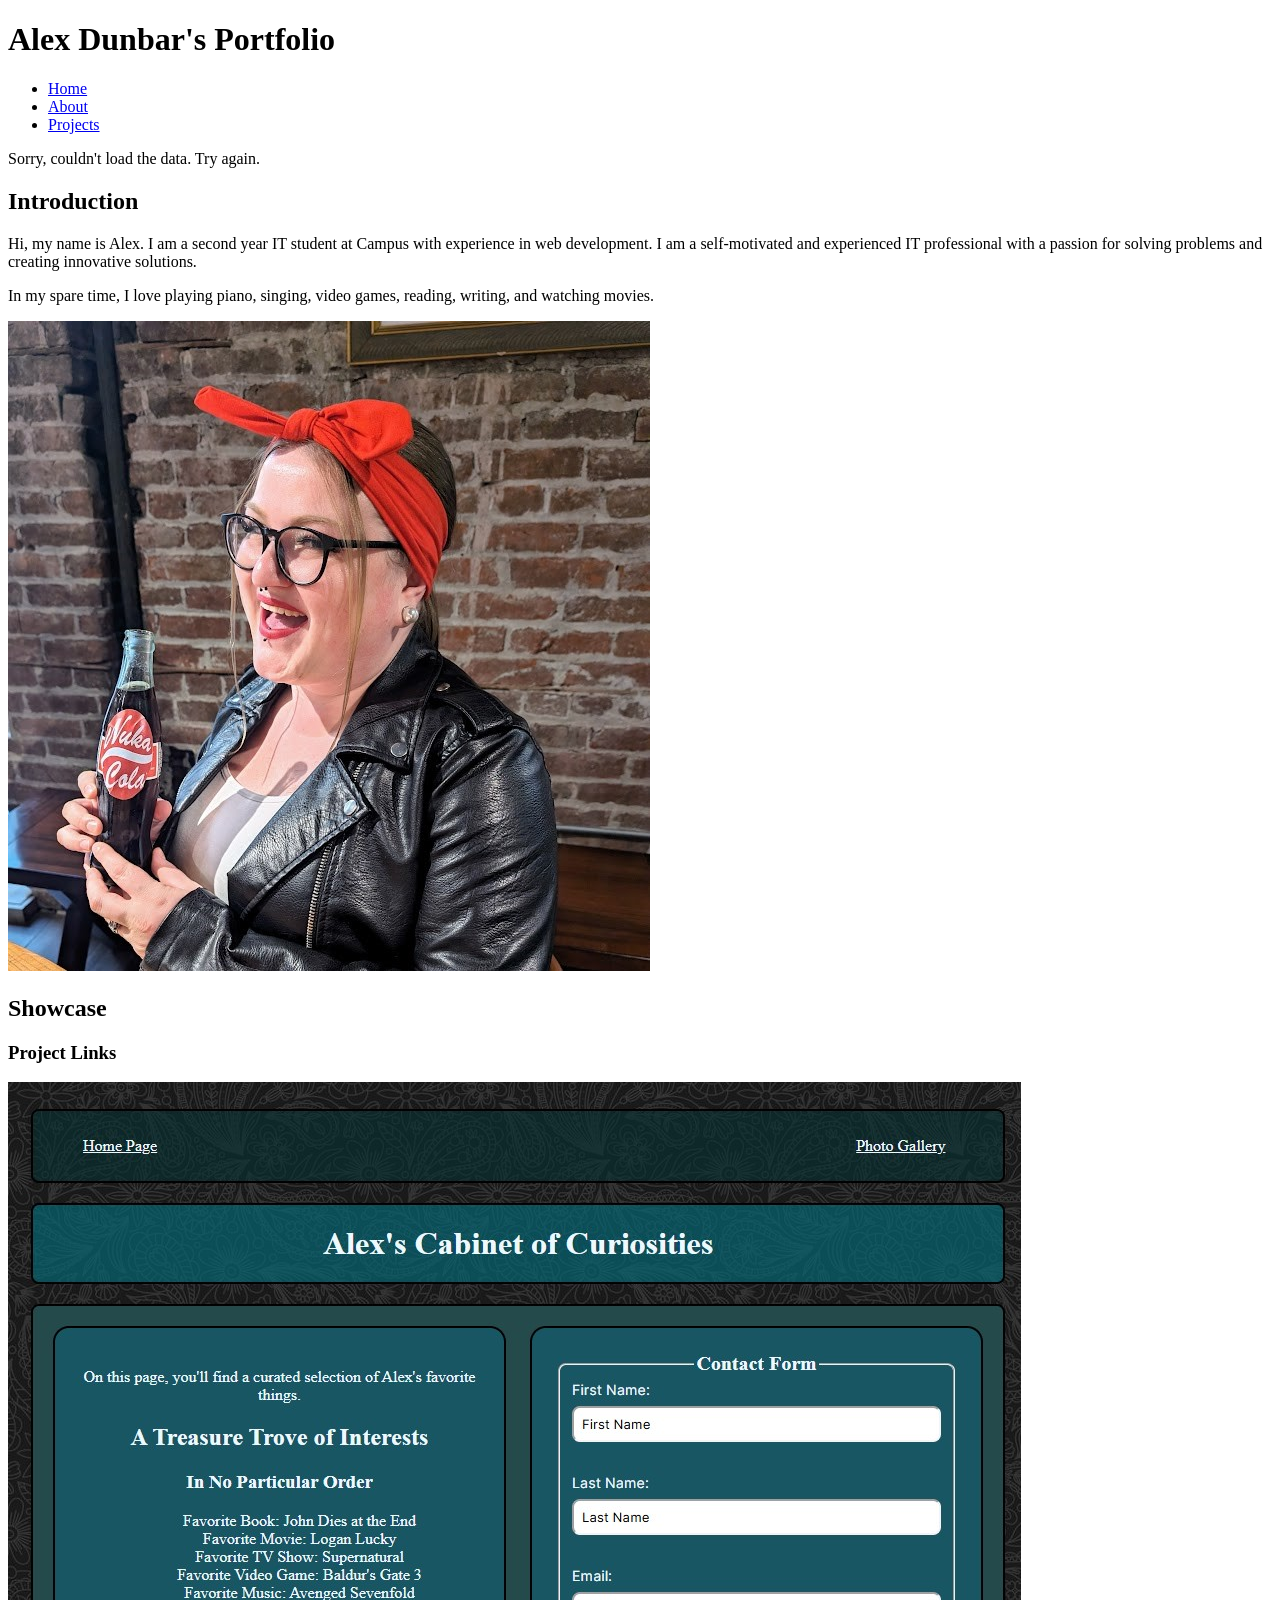
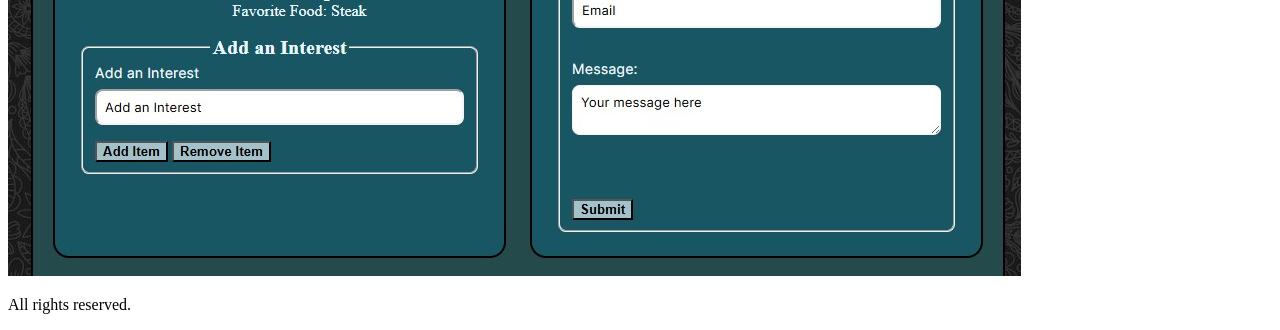
==== index.html @ 71984332 "Add initial portfolio website structure with About, Projects, and Contact sections, including styles" ====
<!DOCTYPE html>
<html lang="en">
    <head>
        <meta charset="UTF-8">
        <meta name="viewport" content="width=device-width, initial-scale=1.0">
            <title>Portfolio</title>
                <link rel="preconnect" href="https://fonts.googleapis.com">
                <link rel="preconnect" href="https://fonts.gstatic.com" crossorigin>  
                <link href="https://fonts.googleapis.com/css2?family=Inter:ital,opsz,wght@0,14..32,100..900;1,14..32,100..900&family=Lora:ital,wght@0,400..700;1,400..700&family=Roboto:ital,wght@0,100..900;1,100..900&display=swap" rel="stylesheet">
                <link href="https://fonts.googleapis.com/css2?family=Lora:ital,wght@0,400..700;1,400..700&family=Roboto:ital,wght@0,100..900;1,100..900&display=swap" rel="stylesheet">
                <link rel="stylesheet" href="style5.css">
                <script src="script.js" defer></script>
    </head>
        <body class="two-column-page" >   
             <header>
                <p class="title-text"><h1>Alex Dunbar's Portfolio</h1></p>
                <ul class="navigation">
                    <li><a class="navbutton" href="index5.html">Home</a></li>
                    <li><a class="navbutton" href="about5.html">About</a></li>                       
                    <li><a class="navbutton" href="work5.html">Projects</a></li>
                </ul>
                <div id="weather">
                    <span id="weather-result"></span>
                </div>
            </header>                 
        <main>
            <section id="main">
                <div class="content">
                    <article class="introduction">    
                        <h2>Introduction</h2>
                            <p>Hi, my name is Alex. I am a second year IT student at Campus with experience in web development. I am a self-motivated and experienced IT professional with a passion for solving problems and creating innovative solutions.</p>
                            <p>In my spare time, I love playing piano, singing, video games, reading, writing, and watching movies.</p>
                                <div class="intro-image-container">
                                    <img src="assets/intro-photo.JPG" alt="Photo of a woman smiling with a soda">
                                </div>
                    </article>       
                     <article class="showcase">       
                        <h2>Showcase</h2>
                            <div class="showcase-gallery">
                                <h3>Project Links</h3>
                                <div class="image-container">
                                    <a href="https://adunbar92.github.io/Web-Development-Project/Homework%208/index8.html"><img src="assets/showcase1.jpg" alt="personal interest list and contact page example"></a>   
                                </div>
                                </div>
                    </article>     
            </div>
                </section>
        </main>
            <footer class="footer">
                <p>All rights reserved.</p>
            </footer>
        </body>
</html>
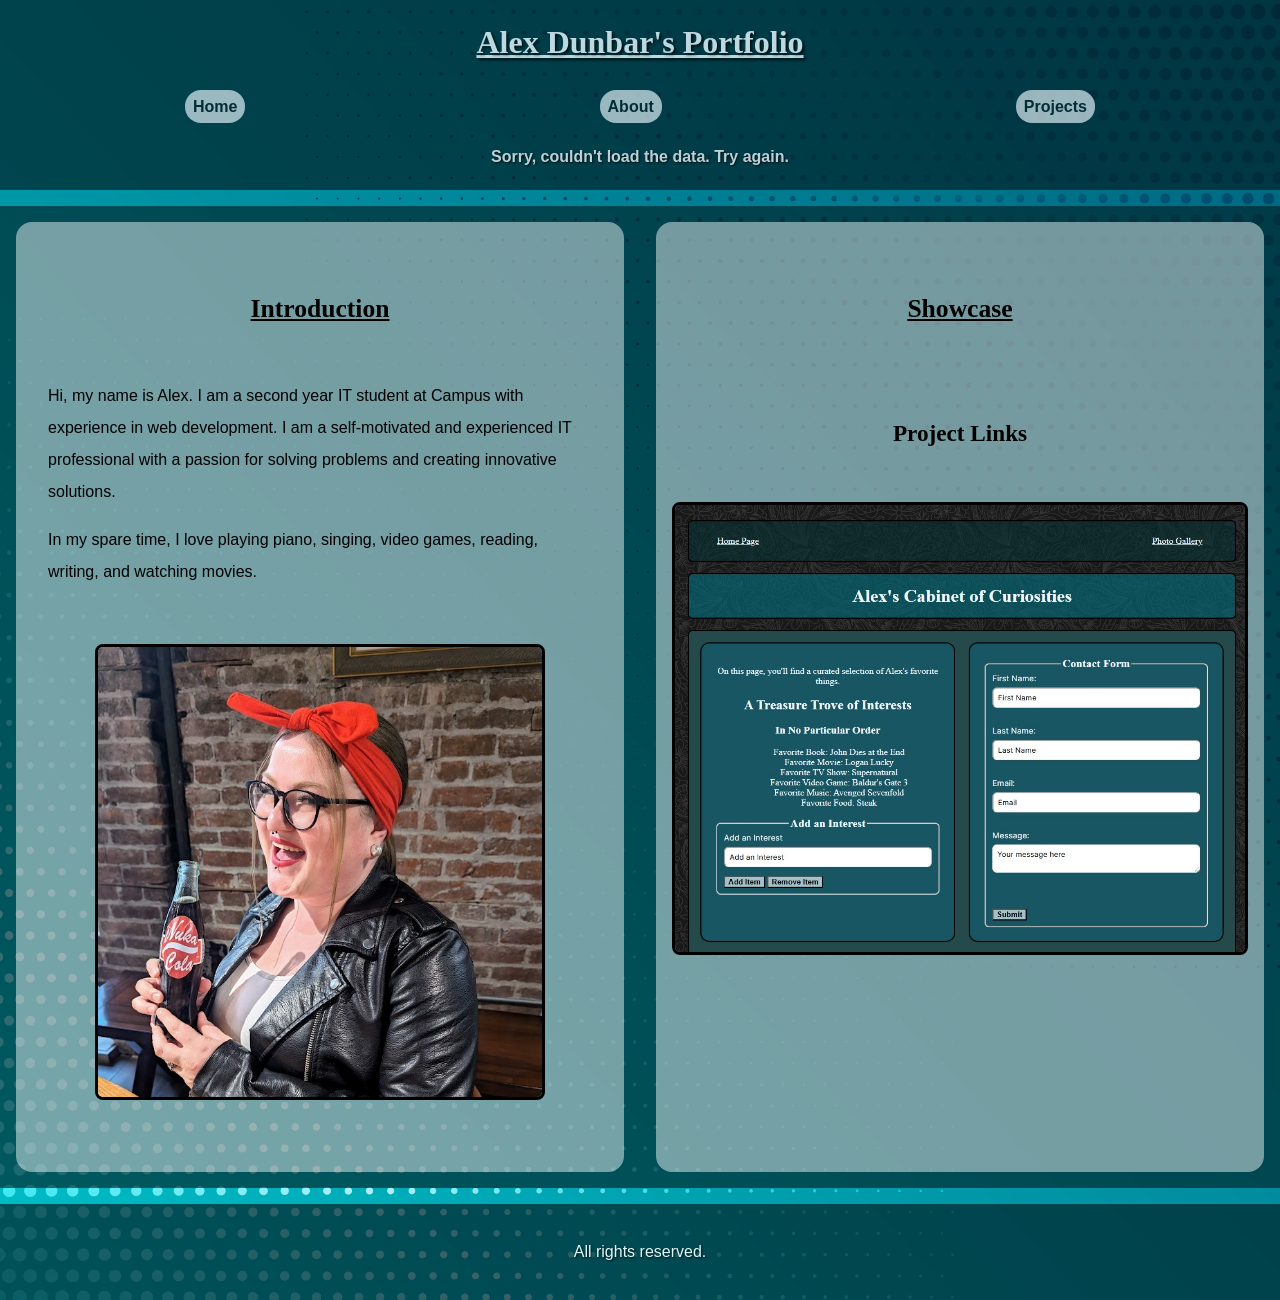
==== commit 44914442: "Update stylesheet links and navigation paths in portfolio pages" ====
--- a/index.html
+++ b/index.html
@@ -8,16 +8,16 @@
                 <link rel="preconnect" href="https://fonts.gstatic.com" crossorigin>  
                 <link href="https://fonts.googleapis.com/css2?family=Inter:ital,opsz,wght@0,14..32,100..900;1,14..32,100..900&family=Lora:ital,wght@0,400..700;1,400..700&family=Roboto:ital,wght@0,100..900;1,100..900&display=swap" rel="stylesheet">
                 <link href="https://fonts.googleapis.com/css2?family=Lora:ital,wght@0,400..700;1,400..700&family=Roboto:ital,wght@0,100..900;1,100..900&display=swap" rel="stylesheet">
-                <link rel="stylesheet" href="style5.css">
+                <link rel="stylesheet" href="style.css">
                 <script src="script.js" defer></script>
     </head>
         <body class="two-column-page" >   
              <header>
                 <p class="title-text"><h1>Alex Dunbar's Portfolio</h1></p>
                 <ul class="navigation">
-                    <li><a class="navbutton" href="index5.html">Home</a></li>
-                    <li><a class="navbutton" href="about5.html">About</a></li>                       
-                    <li><a class="navbutton" href="work5.html">Projects</a></li>
+                    <li><a class="navbutton" href="index.html">Home</a></li>
+                    <li><a class="navbutton" href="about.html">About</a></li>                       
+                    <li><a class="navbutton" href="work.html">Projects</a></li>
                 </ul>
                 <div id="weather">
                     <span id="weather-result"></span>
--- a/style.css
+++ b/style.css
@@ -0,0 +1,436 @@
+* {
+    box-sizing: border-box;
+}
+
+.navigation {
+    display: flex;
+    flex-direction: row;
+    justify-content: space-around;
+    gap: 0px;
+    list-style: none;
+    padding: 0;
+}
+
+
+.submit{
+    padding: 8px;
+    background-color: rgba(223, 240, 245, 0.692);
+    margin-top: 8px;
+    font-weight: bold;
+    border-radius: 16px;
+    font-size: .8rem;
+    border: none;
+    border-radius: 16px;
+}
+
+.submit:hover {
+background-color: rgb(0, 33, 39);
+color: rgba(223, 240, 245, 0.842);  
+}
+
+.navbutton {
+    padding: 8px;
+    background-color: rgba(223, 240, 245, 0.692);
+    margin-top: 16px;
+    font-weight: bold;
+    border-radius: 16px;
+    font-size: .8rem;
+}
+
+.navbutton:hover{
+background-color: rgb(0, 33, 39);
+color: rgba(223, 240, 245, 0.842);
+font-weight: bold;
+}
+
+
+header {
+    background-color:rgba(0, 33, 39, 0.685);
+    width: 100%;
+    font-family: "roboto", sans-serif;
+    padding: 8px; margin: 0 auto 16px auto;
+    
+}
+
+
+h1 {
+    font-family: "lora", serif;
+    font-size: 1.5rem;
+    text-align: center;
+    font-weight: bold;
+    color: rgba(191, 219, 228, 0.986);
+    margin-top:0;
+    padding-bottom: 16px;
+    text-decoration: underline; 
+    text-shadow: 2px 2px 3px rgba(0, 0, 0, 0.747);
+    
+}
+
+
+h2 {
+    font-family: "lora", serif;
+    font-size: 1.25rem;
+    text-decoration: underline;
+    text-align: center;
+}
+
+h3 { 
+    font-family: "lora", serif;
+    font-size: 1.1rem;
+    text-align: center;   
+}
+
+a {
+    color: rgb(2, 45, 53);
+    text-decoration: none;
+}
+
+div.content {
+    display: grid;
+    grid-template-columns: 1fr;
+    gap: 8px;
+    margin: 0;
+
+}
+
+#weather {
+    display: flex;
+    justify-content: center;
+    padding:16px;
+    font-size: 1rem;
+    color: rgba(223, 240, 245, 0.842);
+    text-shadow: 1px 1px 2px rgba(0, 0, 0, 0.747);
+    font-weight: bold;
+}
+
+#weather-result {
+ font-size: 1rem;
+}
+
+#contact-form {
+    display: flex;
+    flex-direction: column;
+    width: 100%;
+    max-width: 400px;
+    margin: 32px auto;
+
+}
+
+main {
+    background-color:rgba(0, 33, 39, 0.637);
+    margin: 16px auto;
+    padding: 8px;
+    align-items: center;
+}
+
+div.gallery-background {
+    padding: 8px;
+    margin: 8px;
+    background-color: lab(99.64% -1.63 -0.58 / 0.466);
+    border-radius: 16px;
+
+
+}
+
+.personal-image-gallery {
+    display: flex;
+    flex-wrap: wrap;
+    justify-content: center;
+    gap: 16px;
+    width: 100%;
+}
+
+.personal-image-gallery img {
+    width: 100%;
+    max-width: 300px;
+    height: auto;
+    border-radius: 8px;
+    border: 3px solid black;
+}
+
+.portfolio-gallery, .showcase-gallery {
+    display: flex;
+    flex-wrap: wrap;
+    justify-content: center;
+    gap: 32px;
+    max-width: 900px;
+    margin: 0 auto;
+}
+
+.portfolio-gallery a, .showcase-gallery a {
+    width: 100%;
+    max-width: 400px;
+}
+
+.portfolio-gallery img, .showcase-gallery img{
+    display: block;
+    width: 100%;
+    height: auto;
+    border-radius: 8px;
+    border: 3px;
+    border-style: solid;
+    border-color: black;
+}
+
+
+.intro-image-container{
+    display: flex;
+    justify-content: center;
+    margin: 56px auto;
+    
+}
+
+.intro-image-container img{
+    width: 100%;
+    max-width: 450px;
+    height: auto;
+    border-radius: 8px;
+    border: 3px;
+    border-style: solid;
+    border-color: black;
+}
+
+.showcase-gallery {
+    padding-top: 16px;
+}
+
+
+div.error-message {
+    font-family: "inter", sans-serif;
+    padding: 8px;
+    text-align: center;
+    color: rgb(218, 8, 8);
+    font-weight: bold;
+}
+
+.error-message:empty {
+    display: none;
+}
+
+div.success-message {
+    font-family: "inter", sans-serif;
+    padding: 8px;
+    margin: 0 auto 8px auto;
+    color: green;
+    font-weight: bold;
+}
+
+.footer {
+    text-align: center;
+    background-color: rgba(0, 33, 39, 0.61);
+    width: 100%;
+    padding: 16px;
+    background-color:rgba(0, 33, 39, 0.685);
+    font-family: "roboto", sans-serif;
+}
+
+.footer p {
+    color: rgb(221, 247, 248);
+    text-shadow: 1px 1px 2px rgba(0, 0, 0, 0.747);
+}
+
+body {
+    min-height: 100vh;
+    background-image: url("assets/10802.jpg");
+    background-size: cover;
+    background-position: center;
+    background-repeat: no-repeat;
+    margin: 0;
+    padding: 0;
+}
+
+p { 
+    font-family: "inter", sans-serif;
+    font-size: .9rem;
+    line-height: 2;
+}
+
+.contact ul {
+    list-style: none;
+    font-family: "inter", sans-serif;
+    padding: 0;
+}
+
+.contact-instructions {
+    font-family: "inter", sans-serif;
+    font-size: 1rem;
+    line-height: 2;
+    width: 100%;
+    max-width: 400px;
+    margin: 0 auto 8px auto;
+}
+
+.skills {
+    font-family: "lora", serif;
+    text-decoration: underline;
+    text-align: center;
+}
+
+.skills-list {
+    display: grid;
+    grid-template-columns: auto auto;
+    justify-content: center;
+    column-gap: 30px;
+    font-size: .9rem;
+    row-gap: 4px;
+    list-style: none;
+    font-family: "inter", sans-serif;
+    padding: 0;
+}
+
+article {
+    padding: 16px;
+    margin: 8px;
+    background-color: lab(99.64% -1.63 -0.58 / 0.466);
+    border-radius: 16px;
+
+}
+
+fieldset legend {
+    font-family: "lora", serif;
+    font-size: 1.25rem;
+    text-align: center;
+    font-weight: bold;
+}
+
+
+input, textarea {
+    font-family: "inter", sans-serif;
+    border-color: rgb(245, 243, 243);
+    border-radius: 8px;
+    padding: 8px;
+    margin: 8px 0 8px 0;
+    width: 100%;
+    max-width: 400px;
+    align-self: center;
+}
+
+label {
+    font-family: "inter", sans-serif;
+    font-size: .9rem;
+    margin: 4px 0 4px 0;
+    
+}
+
+
+input::placeholder, textarea::placeholder {
+    color:black;
+}
+
+@media (min-width: 768px) {
+
+.navbutton, .submit{
+font-size: .9rem;
+}
+
+h1 {
+    font-size: 1.8rem;
+    
+}
+
+h2 {
+    font-size: 1.45rem;
+;
+}
+
+h3 { 
+    font-size: 1.2rem; 
+}
+
+#contact-form {
+    margin-top: 48px;
+}
+
+
+.personal-image-gallery img {
+    max-width: 350px;
+    margin: 16px 0;
+}
+
+.two-column-page div.content {
+    display: grid;
+    grid-template-columns: 1fr 1fr;
+    gap: 16px;
+}
+
+.sidebar #main { 
+    display: grid; 
+    grid-template-columns: 1fr; 
+}
+
+.sidebar #main .content {
+grid-template-columns: 1fr 1fr;
+}
+
+.portfolio-gallery a {
+    width: calc(50% - 8px);
+}
+}
+
+@media (min-width: 1200px) {
+
+.sidebar #main .about {
+    display: grid;
+}
+
+#contact-form {
+    margin-top: 56px;
+}
+
+
+.navbutton, .submit{
+font-size: 1rem;
+}
+
+h1 {
+    font-size: 2rem;
+    
+}
+
+h2 {
+    font-size: 1.6rem;
+    padding: 16px 8px;
+    margin: 40px;
+;
+}
+
+h3 { 
+    font-size: 1.45rem; 
+}
+
+p {
+
+    font-size: 1rem;
+    margin: 16px;
+}
+
+.skills {
+
+    margin-top: 96px;
+
+}
+
+.skills-list {
+    font-size: 1rem;
+    column-gap: 80px;
+    row-gap: 8px;
+}
+
+.sidebar #main { 
+    display: grid; 
+    grid-template-columns: 2fr 1fr; 
+    gap: 16px;
+}
+
+.sidebar #main .content{
+    grid-template-columns: 1fr;
+}
+
+.personal-image-gallery img {
+    max-width: 350px;
+    margin: 32px 0;
+}
+
+}
+
+ 
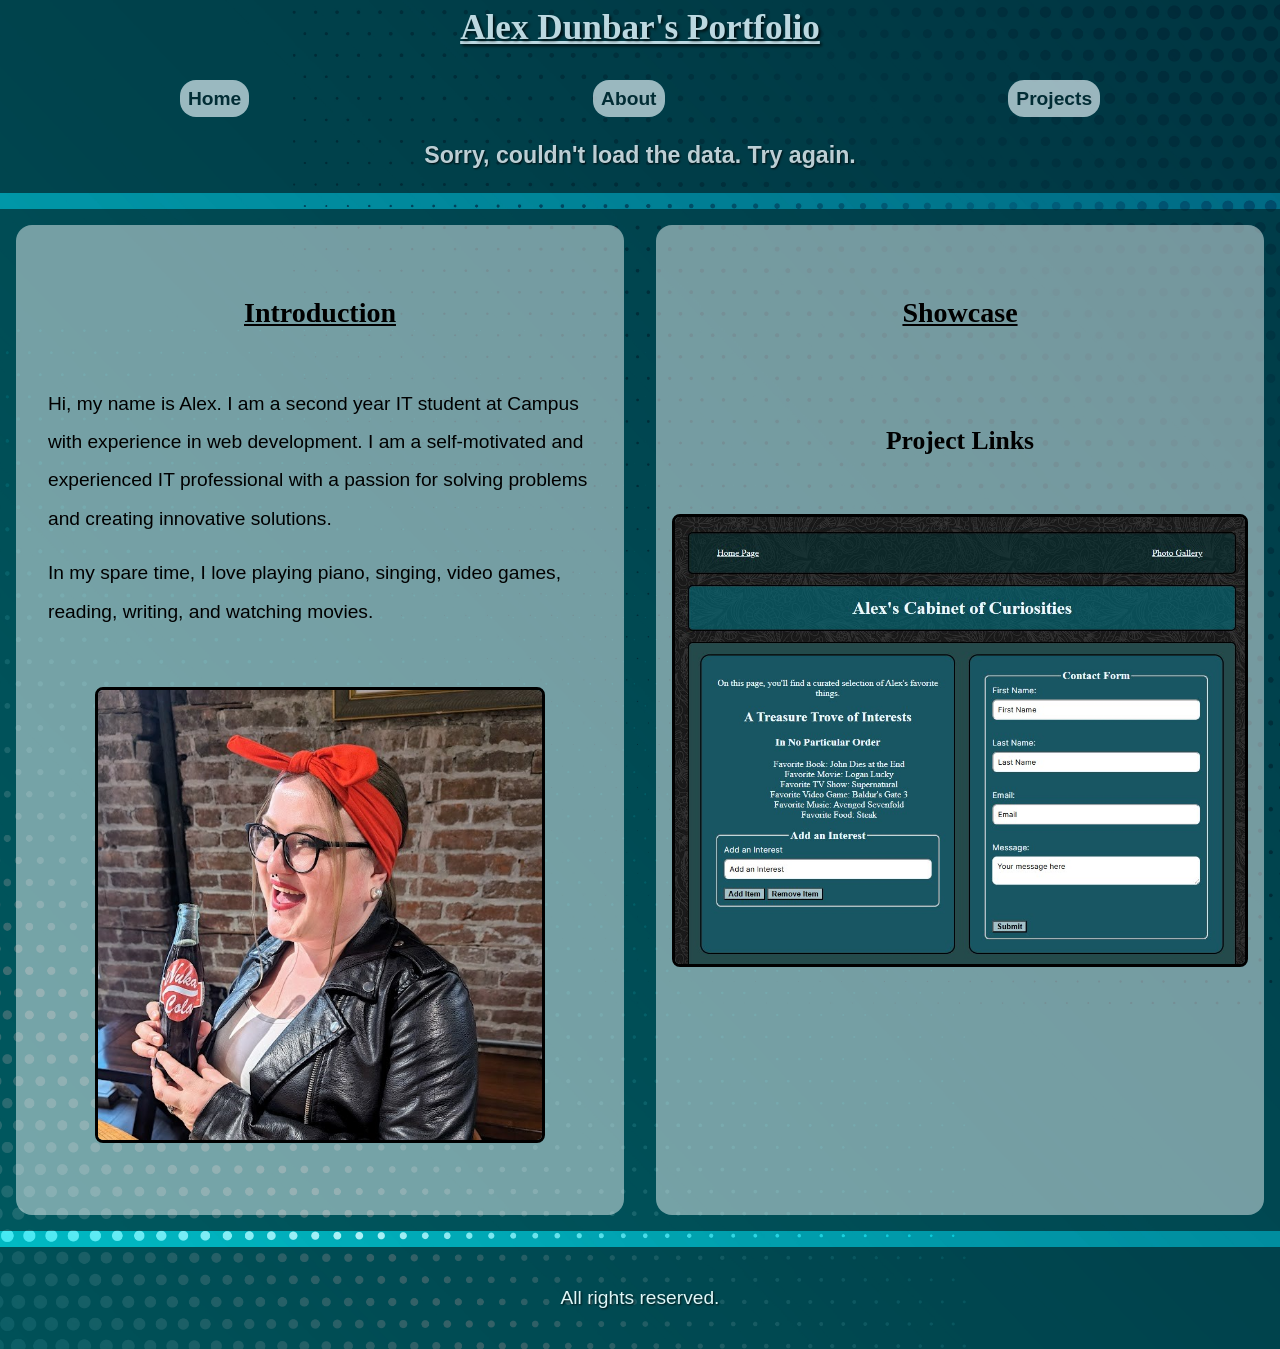
==== commit 7e5c401c: "Refactor header structure in HTML files for improved semantics and accessibility" ====
--- a/index.html
+++ b/index.html
@@ -13,12 +13,13 @@
     </head>
         <body class="two-column-page" >   
              <header>
-                <p class="title-text"><h1>Alex Dunbar's Portfolio</h1></p>
-                <ul class="navigation">
-                    <li><a class="navbutton" href="index.html">Home</a></li>
-                    <li><a class="navbutton" href="about.html">About</a></li>                       
-                    <li><a class="navbutton" href="work.html">Projects</a></li>
-                </ul>
+                <h1 class="title-text">Alex Dunbar's Portfolio</h1>
+                <nav><ul class="navigation">
+                        <li><a class="navbutton" href="index.html">Home</a></li>
+                        <li><a class="navbutton" href="about.html">About</a></li>                       
+                        <li><a class="navbutton" href="work.html">Projects</a></li>
+                    </ul>
+                </nav>
                 <div id="weather">
                     <span id="weather-result"></span>
                 </div>
--- a/style.css
+++ b/style.css
@@ -115,6 +115,7 @@
     margin: 32px auto;
 
 }
+
 
 main {
     background-color:rgba(0, 33, 39, 0.637);
@@ -199,8 +200,9 @@
     font-family: "inter", sans-serif;
     padding: 8px;
     text-align: center;
-    color: rgb(218, 8, 8);
-    font-weight: bold;
+    color: rgb(60, 2, 134);
+    font-weight: bolder;
+
 }
 
 .error-message:empty {
@@ -341,6 +343,10 @@
     margin-top: 48px;
 }
 
+#weather-result {
+ font-size: 1.25rem;
+}
+
 
 .personal-image-gallery img {
     max-width: 350px;
@@ -378,29 +384,37 @@
 }
 
 
-.navbutton, .submit{
+.navbutton {
+font-size: 1.2rem;
+}
+
+.submit{
 font-size: 1rem;
 }
 
 h1 {
-    font-size: 2rem;
+    font-size: 2.2rem;
     
 }
 
 h2 {
-    font-size: 1.6rem;
+    font-size: 1.75rem;
     padding: 16px 8px;
     margin: 40px;
 ;
 }
 
 h3 { 
-    font-size: 1.45rem; 
+    font-size: 1.6rem; 
+}
+
+#weather-result {
+ font-size: 1.45rem;
 }
 
 p {
 
-    font-size: 1rem;
+    font-size: 1.2rem;
     margin: 16px;
 }
 
@@ -411,7 +425,7 @@
 }
 
 .skills-list {
-    font-size: 1rem;
+    font-size: 1.2rem;
     column-gap: 80px;
     row-gap: 8px;
 }
@@ -431,6 +445,28 @@
     margin: 32px 0;
 }
 
+fieldset legend {
+    font-size: 1.45rem ;
+}
+
+.contact-instructions {
+
+    font-size: 1.2rem;
+}
+
+label {
+    font-family: "inter", sans-serif;
+    font-size: 1.2rem;
+    margin: 4px 0 4px 0;
+    
+}
+
+
+input::placeholder, textarea::placeholder {
+    color:black;
+    font-size: 1rem;
+}
+
 }
 
  
